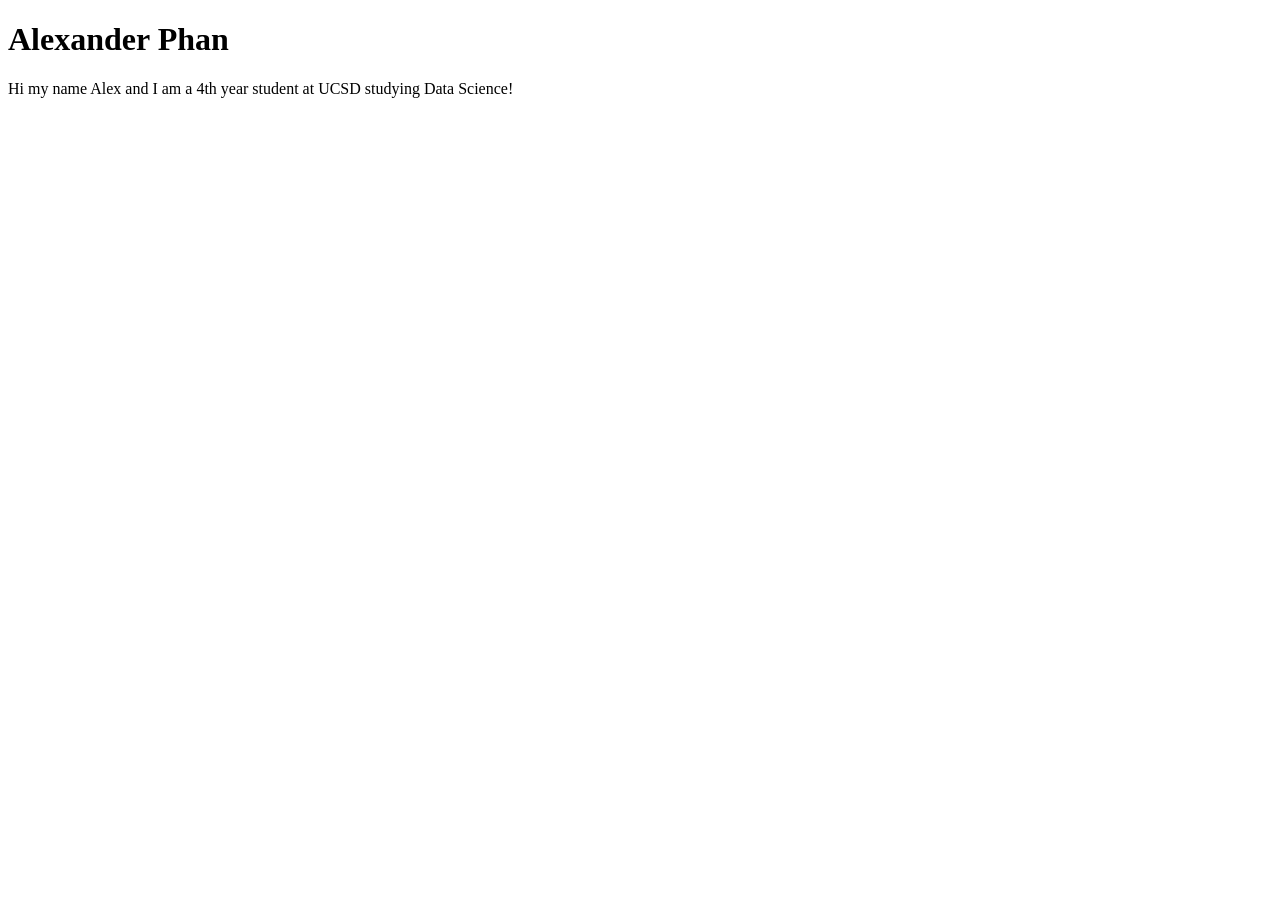
==== index.html @ b7bf5f39 "Update portfolio" ====
<!DOCTYPE html>
<html lang="en">
<head>
    <meta charset="UTF-8">
    <meta name="viewport" content="width=device-width, initial-scale=1.0">
    <title>Document</Alexander Phan: Personal Site and Portfolio</title>
    <h1> Alexander Phan </h1>
    <p> Hi my name Alex and I am a 4th year student at UCSD studying Data Science!</p>
</head>
<body>
    
</body>
</html>
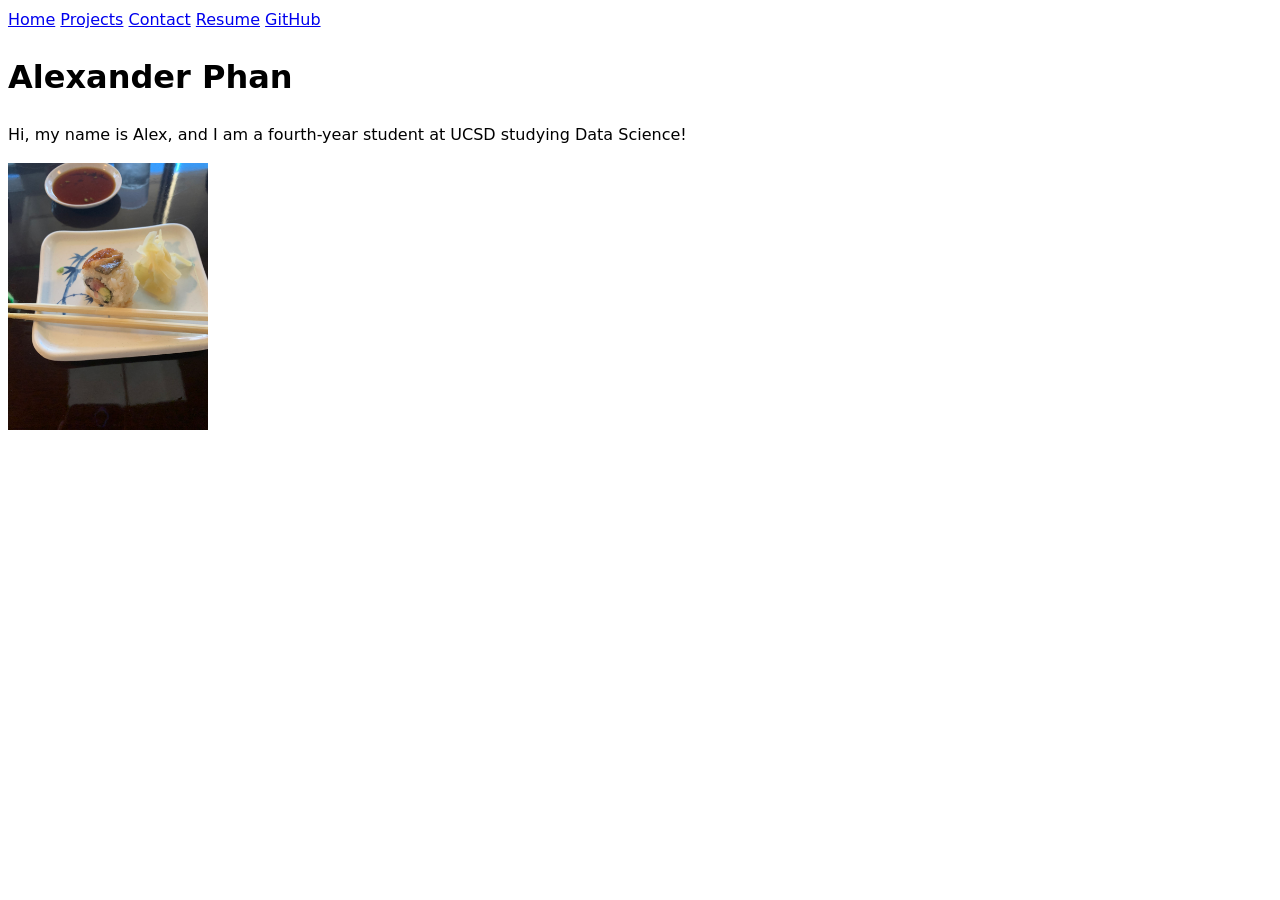
==== commit e8fa3d90: "Complete portfolio website" ====
--- a/index.html
+++ b/index.html
@@ -1,13 +1,33 @@
 <!DOCTYPE html>
 <html lang="en">
 <head>
-    <meta charset="UTF-8">
-    <meta name="viewport" content="width=device-width, initial-scale=1.0">
-    <title>Document</Alexander Phan: Personal Site and Portfolio</title>
-    <h1> Alexander Phan </h1>
-    <p> Hi my name Alex and I am a 4th year student at UCSD studying Data Science!</p>
+  <meta charset="UTF-8">
+  <meta name="viewport" content="width=device-width, initial-scale=1.0">
+
+  <title>Alexander Phan: Personal Site and Portfolio</title>
+
+  <link rel="stylesheet" href="style.css">
 </head>
+
 <body>
-    
+  <nav>
+    <a href="index.html">Home</a>
+    <a href="projects/index.html">Projects</a>
+    <a href="contact/index.html">Contact</a>
+    <a href="resume/index.html">Resume</a>
+    <a href="https://github.com/alexphan1128" target="_blank">GitHub</a>
+  </nav>
+
+  <h1>Alexander Phan</h1>
+
+  <p>
+    Hi, my name is Alex, and I am a fourth-year student at UCSD studying Data Science!
+  </p>
+
+  <img
+    class="profile-photo"
+    src="images/IMG_4202.jpeg"
+    alt="Sushi I ate in Japan"
+  >
 </body>
 </html>
--- a/style.css
+++ b/style.css
@@ -0,0 +1,10 @@
+body {
+    /* Set line height to 1.5 times the font size
+         and use the OS’s UI font as the website font
+       */
+    font: 100%/1.5 system-ui;
+  }
+  .profile-photo {
+    width: 200px;
+    height: auto;
+  }
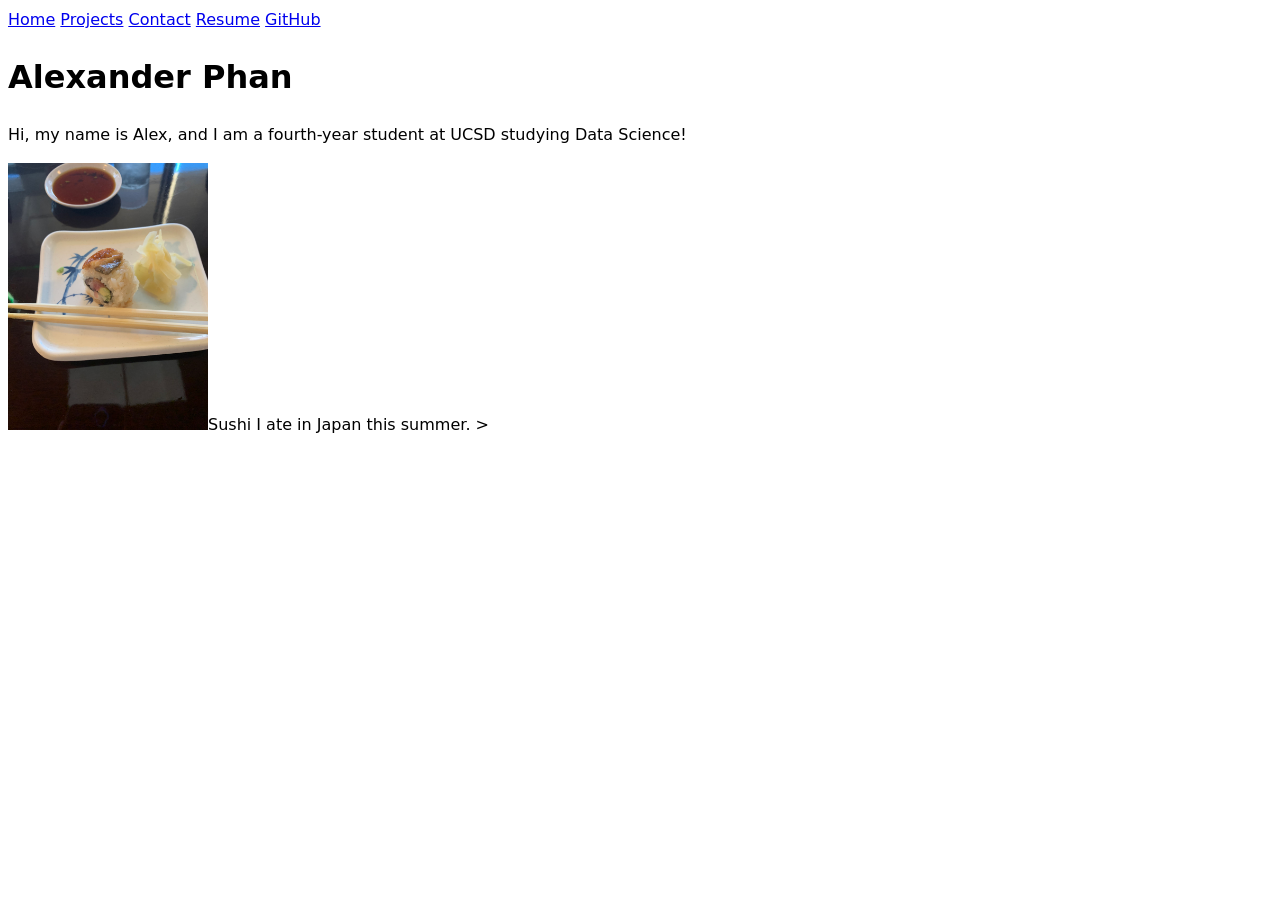
==== commit 7db3d6ba: "Add image caption" ====
--- a/index.html
+++ b/index.html
@@ -28,6 +28,7 @@
     class="profile-photo"
     src="images/IMG_4202.jpeg"
     alt="Sushi I ate in Japan"
+    <figcaption>Sushi I ate in Japan this summer.</figcaption>
   >
 </body>
 </html>
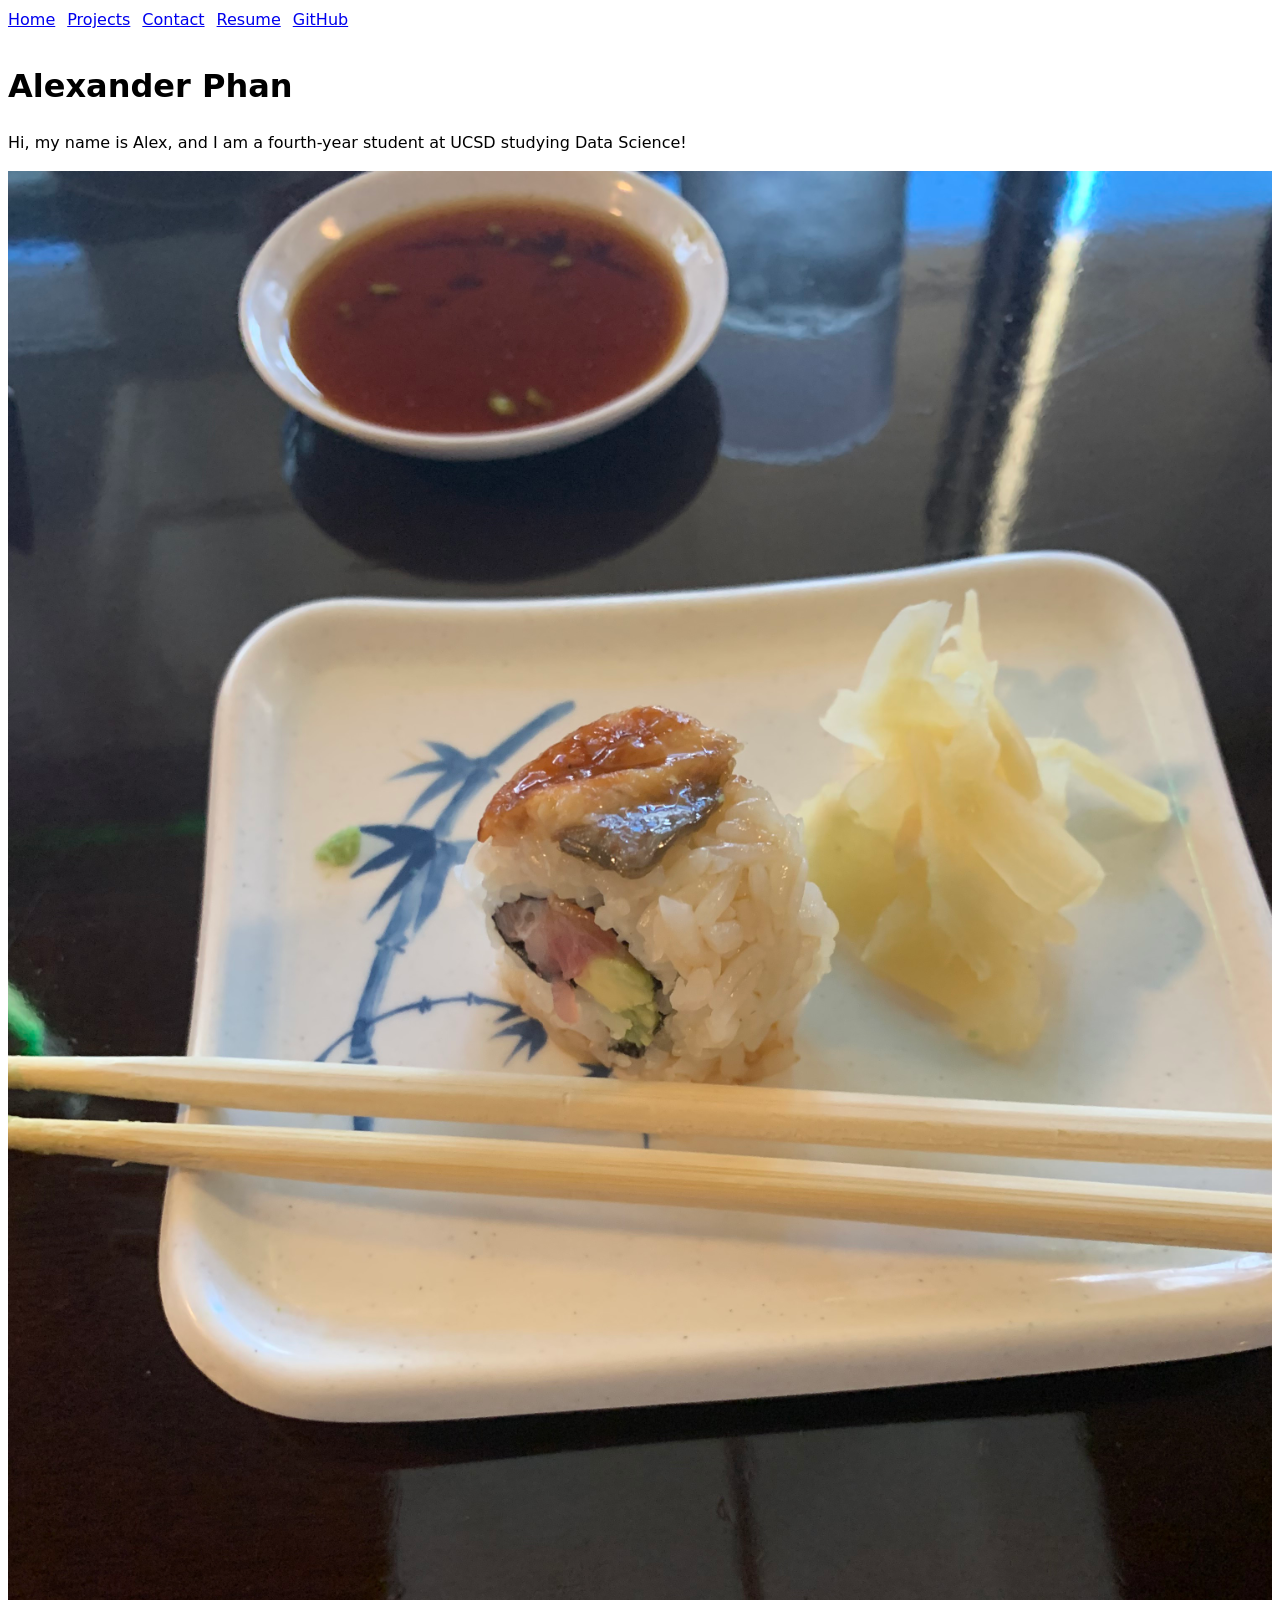
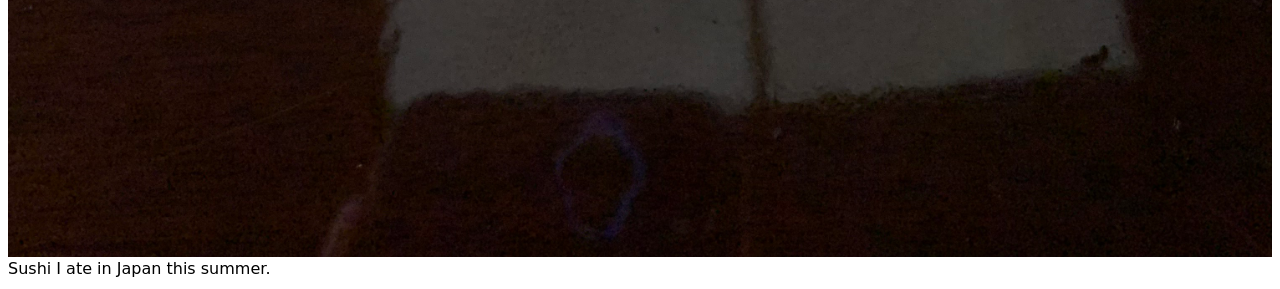
==== commit 13ea55ab: "Update website" ====
--- a/index.html
+++ b/index.html
@@ -27,8 +27,6 @@
   <img
     class="profile-photo"
     src="images/IMG_4202.jpeg"
-    alt="Sushi I ate in Japan"
     <figcaption>Sushi I ate in Japan this summer.</figcaption>
-  >
 </body>
 </html>
--- a/style.css
+++ b/style.css
@@ -1,10 +1,27 @@
 body {
-    /* Set line height to 1.5 times the font size
-         and use the OS’s UI font as the website font
-       */
     font: 100%/1.5 system-ui;
   }
+  
+  nav {
+    display: flex;
+    gap: 12px;
+    flex-wrap: wrap;
+    margin-bottom: 30px;
+  }
+  
+  figure {
+    width: 100%;
+    max-width: 300px;
+    margin: 20px 0;
+  }
+  
   .profile-photo {
-    width: 200px;
+    display: block;
+    width: 100%;
     height: auto;
+  }
+  
+  figcaption {
+    margin-top: 8px;
+    text-align: center;
   }
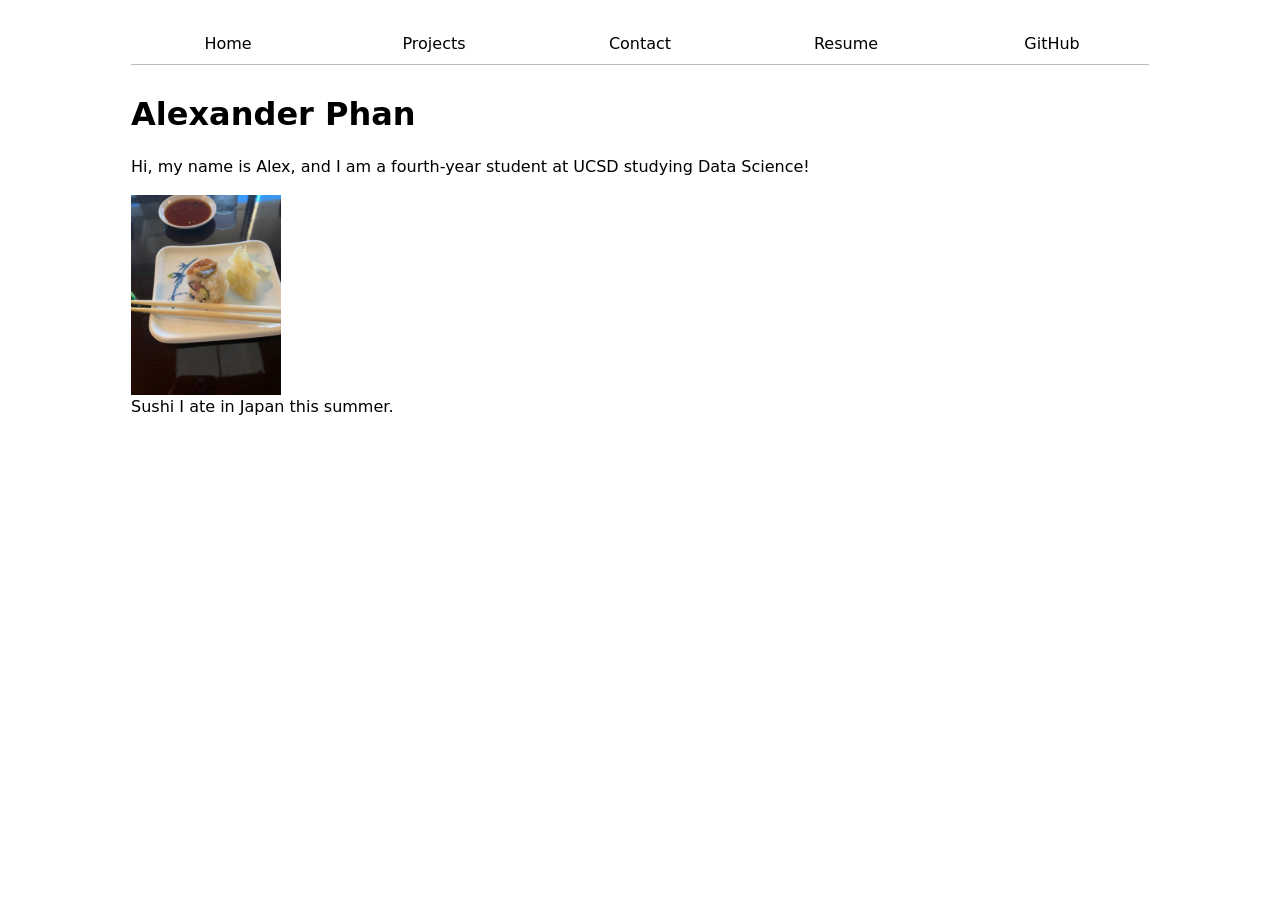
==== commit 49509bbf: "Style portfolio pages" ====
--- a/index.html
+++ b/index.html
@@ -11,7 +11,7 @@
 
 <body>
   <nav>
-    <a href="index.html">Home</a>
+    <a href="index.html" class="current">Home</a>
     <a href="projects/index.html">Projects</a>
     <a href="contact/index.html">Contact</a>
     <a href="resume/index.html">Resume</a>
--- a/style.css
+++ b/style.css
@@ -1,5 +1,8 @@
 body {
-    font: 100%/1.5 system-ui;
+   font: 100%/1.5 system-ui;
+   max-width: 100ch;
+   margin-inline: auto;
+   padding: 1em;
   }
   
   nav {
@@ -7,21 +10,126 @@
     gap: 12px;
     flex-wrap: wrap;
     margin-bottom: 30px;
+    border-bottom: 1px solid oklch(80% 3% 200);
+  }
+  
+  nav a {
+    flex: 1;
+    padding: 0.5em;
+    text-align: center;
+    text-decoration: none;
+    color: inherit;
   }
   
   figure {
-    width: 100%;
-    max-width: 300px;
     margin: 20px 0;
   }
   
   .profile-photo {
     display: block;
-    width: 100%;
+    width: 150px;
+    max-width: 100%;
     height: auto;
   }
   
   figcaption {
     margin-top: 8px;
     text-align: center;
+  }
+  input,
+  textarea,
+  button {
+  font: inherit;
+  }
+  form label,
+  form input,
+  form textarea,
+  form button {
+    display: block;
+  }
+
+  form input,
+  form textarea {
+  width: 100%;
+  box-sizing: border-box;
+  }
+
+  form label {
+    margin-block: 1em;
+  }
+  :root {
+    --color-accent: green;
+    accent-color: var(--color-accent);
+  }
+  
+  nav a:hover {
+    border-bottom: 0.4em solid var(--color-accent);
+    background-color: #e6f4ea;
+  }
+  form {
+    display: grid;
+    gap: 1em;
+  }
+  
+  label {
+    display: grid;
+    gap: 0.4em;
+  }
+  
+  input,
+  textarea,
+  button {
+    font: inherit;
+  }
+  
+  input,
+  textarea {
+    width: 100%;
+    box-sizing: border-box;
+  }
+  
+  textarea {
+    min-height: 8em;
+  }
+  .projects {
+    display: grid;
+    grid-template-columns: repeat(auto-fit, minmax(250px, 1fr));
+    gap: 1.5em;
+  }
+  
+  .projects article {
+    padding: 1em;
+    border: 1px solid #198754;
+    border-radius: 8px;
+  }
+  
+  .projects h2 {
+    margin-top: 0;
+  }
+  main {
+    display: grid;
+    gap: 2em;
+  }
+  
+  section {
+    border-top: 3px solid #198754;
+    padding-top: 1em;
+  }
+  
+  article {
+    margin-bottom: 1.5em;
+  }
+  
+  h1,
+  h2,
+  h3 {
+    line-height: 1.2;
+  }
+  
+  h2 {
+    color: #198754;
+  }
+  
+  time {
+    font-style: italic;
   }
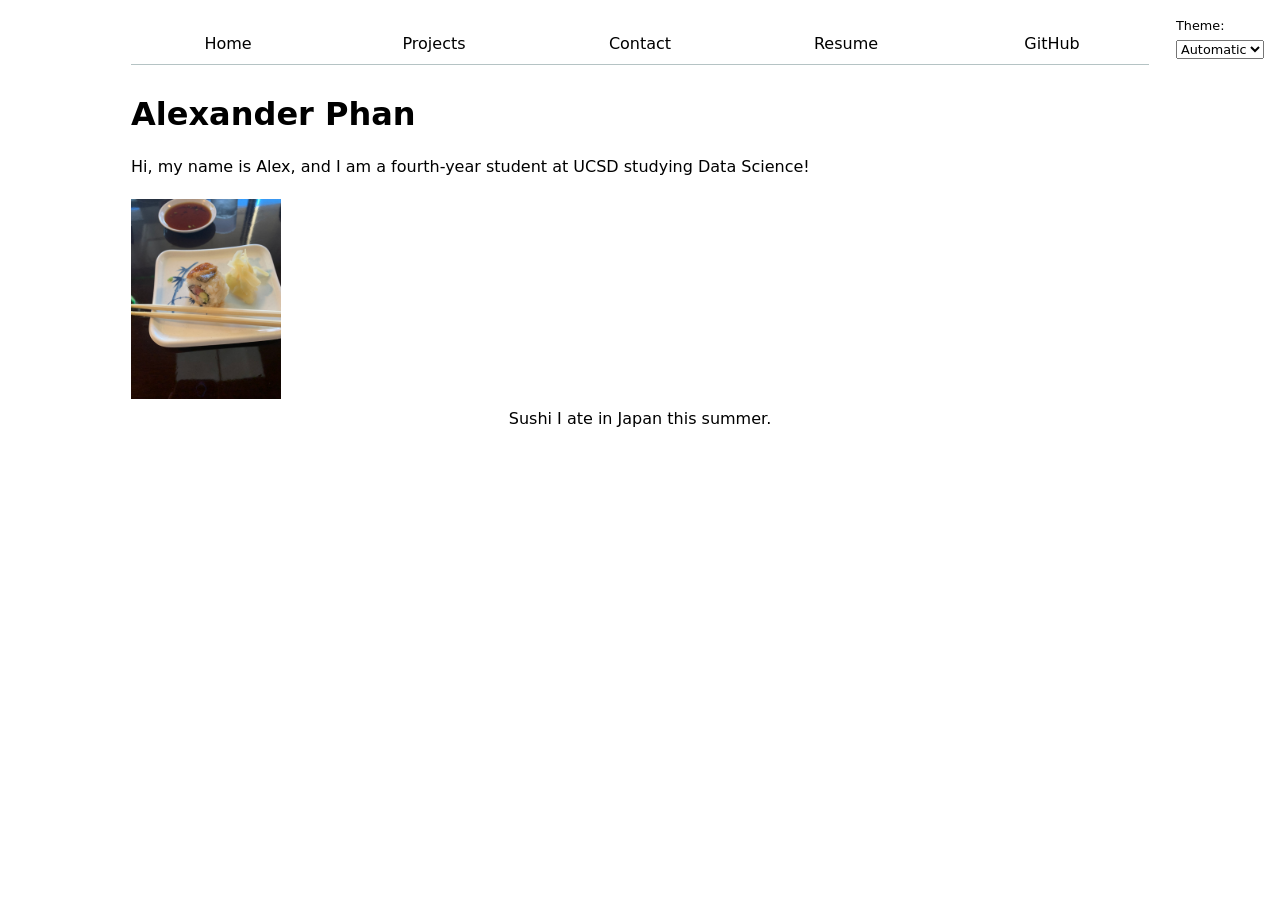
==== commit 427f12ea: "Complete Lab 3 JavaScript features" ====
--- a/index.html
+++ b/index.html
@@ -3,30 +3,26 @@
 <head>
   <meta charset="UTF-8">
   <meta name="viewport" content="width=device-width, initial-scale=1.0">
-
   <title>Alexander Phan: Personal Site and Portfolio</title>
-
   <link rel="stylesheet" href="style.css">
 </head>
 
 <body>
-  <nav>
-    <a href="index.html" class="current">Home</a>
-    <a href="projects/index.html">Projects</a>
-    <a href="contact/index.html">Contact</a>
-    <a href="resume/index.html">Resume</a>
-    <a href="https://github.com/alexphan1128" target="_blank">GitHub</a>
-  </nav>
-
   <h1>Alexander Phan</h1>
 
   <p>
     Hi, my name is Alex, and I am a fourth-year student at UCSD studying Data Science!
   </p>
 
-  <img
-    class="profile-photo"
-    src="images/IMG_4202.jpeg"
+  <figure>
+    <img
+      class="profile-photo"
+      src="images/IMG_4202.jpeg"
+      alt="Sushi I ate in Japan"
+    >
     <figcaption>Sushi I ate in Japan this summer.</figcaption>
+  </figure>
+
+  <script type="module" src="global.js"></script>
 </body>
 </html>
--- a/style.css
+++ b/style.css
@@ -132,4 +132,34 @@
   
   time {
     font-style: italic;
+  }
+  html {
+    color-scheme: light dark;
+  }
+  
+  nav {
+    --border-color: oklch(50% 10% 200 / 40%);
+    border-bottom-color: var(--border-color);
+  }
+  
+  nav a.current {
+    border-bottom-color: var(--border-color);
+  }
+  
+  nav a:hover {
+    background-color: color-mix(
+      in oklch,
+      var(--color-accent),
+      canvas 85%
+    );
+  }
+  .color-scheme {
+    position: absolute;
+    top: 1rem;
+    right: 1rem;
+    font-size: 80%;
+  }
+  
+  .color-scheme select {
+    font: inherit;
   }
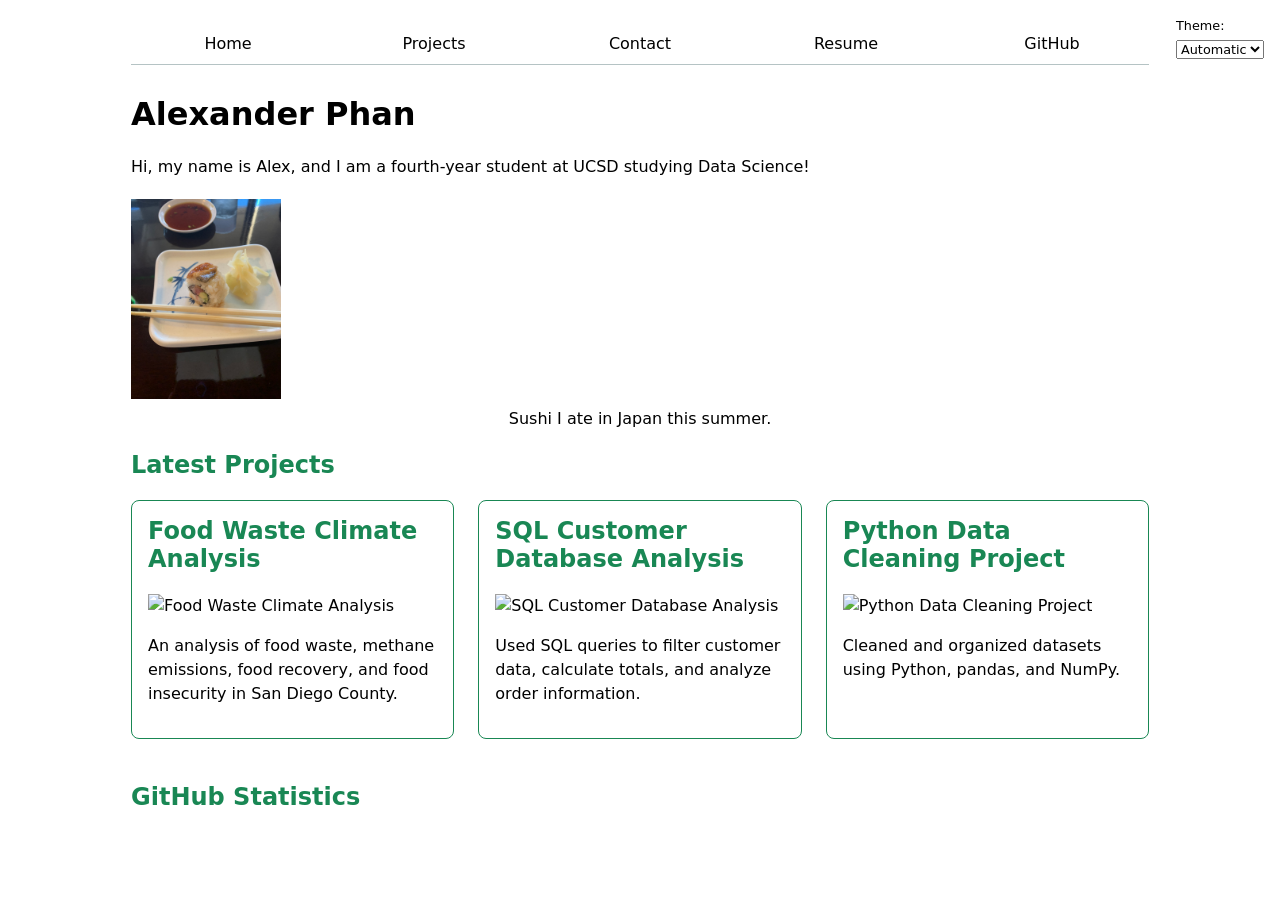
==== commit 4bcb37b4: "Complete Lab 4 JavaScript updates" ====
--- a/index.html
+++ b/index.html
@@ -23,6 +23,12 @@
     <figcaption>Sushi I ate in Japan this summer.</figcaption>
   </figure>
 
+  <h2>Latest Projects</h2>
+  <div class="projects"></div>
+
   <script type="module" src="global.js"></script>
+  <script type="module" src="index.js"></script>
+  <h2>GitHub Statistics</h2>
+  <div id="profile-stats"></div>
 </body>
 </html>
